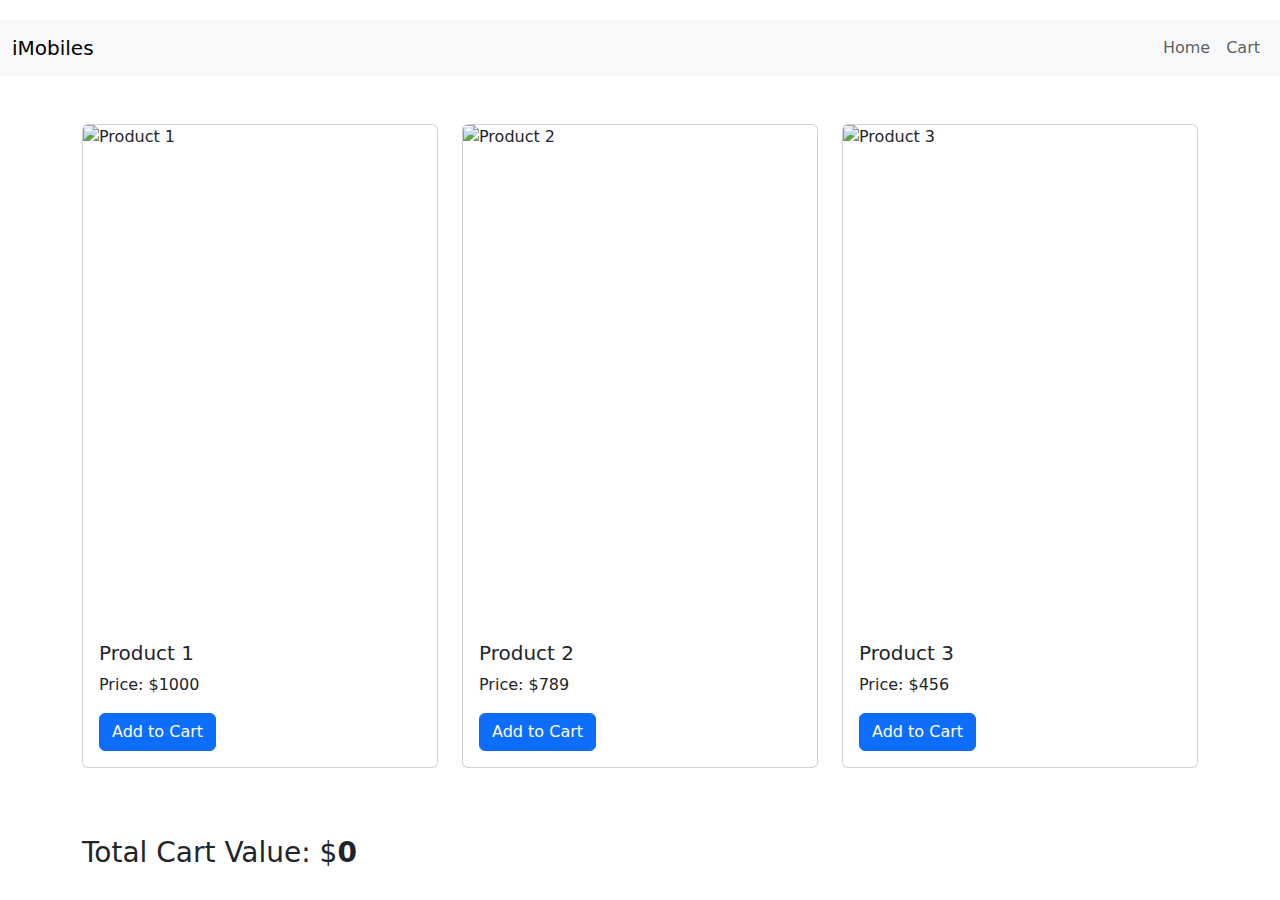
==== index.html @ 42404aba "commit all files" ====
<!DOCTYPE html>
<html lang="en">
<head>
    <meta charset="UTF-8">
    <meta name="viewport" content="width=device-width, initial-scale=1.0">
    <title>Product Landing Page</title>
    <link rel="stylesheet" href="https://cdn.jsdelivr.net/npm/bootstrap@5.3.0/dist/css/bootstrap.min.css">
    <link rel="stylesheet" href="style.css">
</head>
<body>
    <!-- Navbar -->
    <nav class="navbar navbar-expand-lg navbar-light bg-light">
        <div class="container-fluid">
            <a class="navbar-brand" href="#">iMobiles</a>
            <button class="navbar-toggler" type="button" data-bs-toggle="collapse" data-bs-target="#navbarNav" aria-controls="navbarNav" aria-expanded="false" aria-label="Toggle navigation">
                <span class="navbar-toggler-icon"></span>
            </button>
            <div class="collapse navbar-collapse" id="navbarNav">
                <ul class="navbar-nav ms-auto">
                    <li class="nav-item">
                        <a class="nav-link" href="index.html">Home</a>
                    </li>
                    <li class="nav-item">
                        <a class="nav-link" href="cart.html">Cart</a>
                    </li>
                </ul>
            </div>
        </div>
    </nav>

    <!-- Product Cards -->
    <div class="container mt-5">
        <div class="row">
            <div class="col-md-4">
                <div class="card">
                    <img src="assets/product1.jpg" class="card-img-top" alt="Product 1">
                    <div class="card-body">
                        <h5 class="card-title">Product 1</h5>
                        <p class="card-text">Price: $1000</p>
                        <button class="btn btn-primary add-to-cart" data-item="Product 1" data-price="1000">Add to Cart</button>
                    </div>
                </div>
            </div>
            <div class="col-md-4">
                <div class="card">
                    <img src="assets/product2.jpg" class="card-img-top" alt="Product 2">
                    <div class="card-body">
                        <h5 class="card-title">Product 2</h5>
                        <p class="card-text">Price: $789</p>
                        <button class="btn btn-primary add-to-cart" data-item="Product 2" data-price="789">Add to Cart</button>
                    </div>
                </div>
            </div>
            <div class="col-md-4">
                <div class="card">
                    <img src="assets/product3.jpg" class="card-img-top" alt="Product 3">
                    <div class="card-body">
                        <h5 class="card-title">Product 3</h5>
                        <p class="card-text">Price: $456</p>
                        <button class="btn btn-primary add-to-cart" data-item="Product 3" data-price="456">Add to Cart</button>
                    </div>
                </div>
            </div>
        </div>
    </div>

    <!-- Cart Total -->
    <div class="container mt-5">
        <h3>Total Cart Value: $<span id="cart-total">0</span></h3>
    </div>

    <script src="https://cdn.jsdelivr.net/npm/bootstrap@5.3.0/dist/js/bootstrap.bundle.min.js"></script>
    <script src="script.js"></script>
</body>
</html>
---- style.css ----
/* Basic styling */
body {
    padding-top: 20px;
}

.card {
    margin-bottom: 20px;
}
.card img {
    width: 100%; 
    height: 500px; 
    object-fit: cover; 
}
#cart-total {
    font-weight: bold;
}
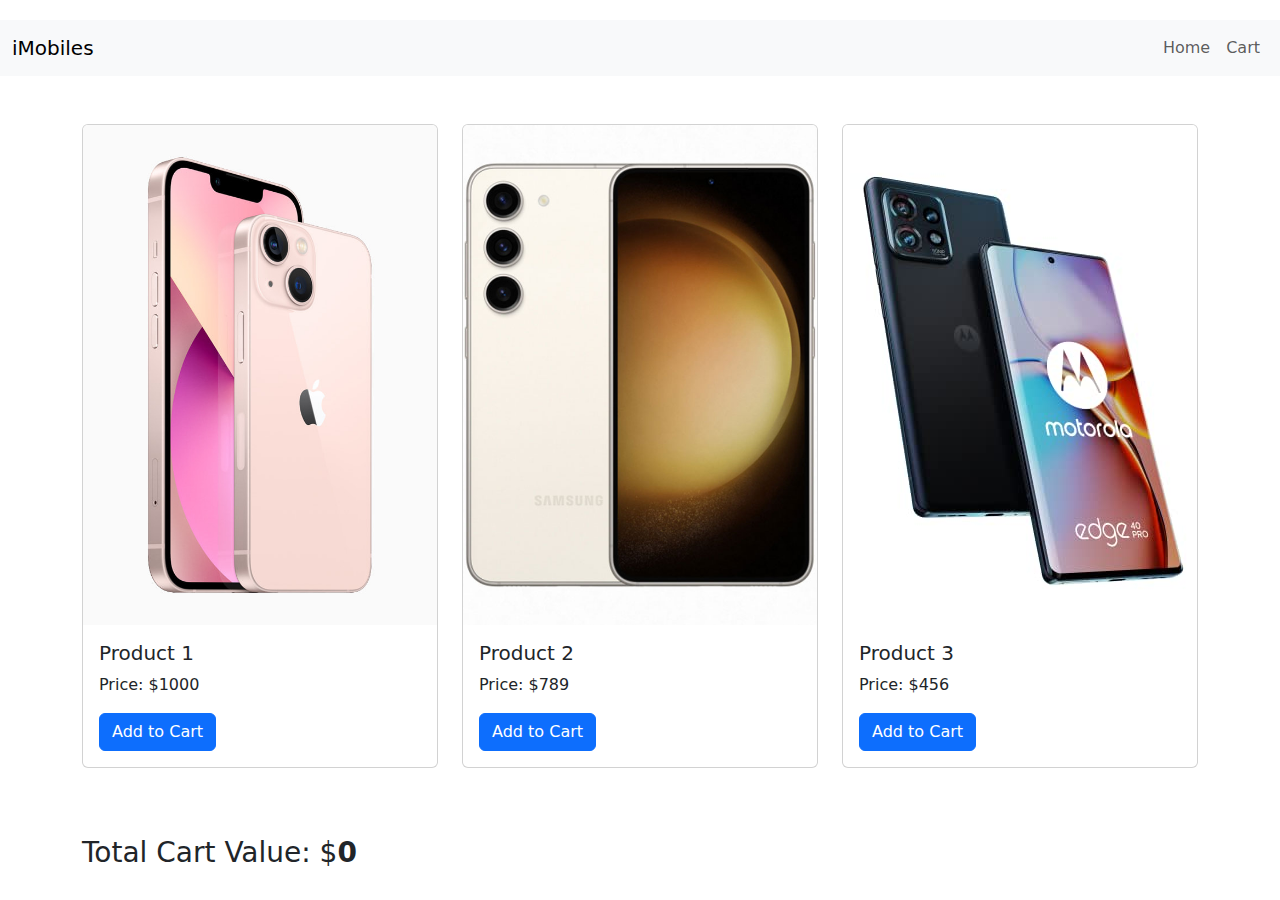
==== commit fa505aff: "Update index.html" ====
--- a/index.html
+++ b/index.html
@@ -33,7 +33,7 @@
         <div class="row">
             <div class="col-md-4">
                 <div class="card">
-                    <img src="assets/product1.jpg" class="card-img-top" alt="Product 1">
+                    <img src="product1.jpg" class="card-img-top" alt="Product 1">
                     <div class="card-body">
                         <h5 class="card-title">Product 1</h5>
                         <p class="card-text">Price: $1000</p>
@@ -43,7 +43,7 @@
             </div>
             <div class="col-md-4">
                 <div class="card">
-                    <img src="assets/product2.jpg" class="card-img-top" alt="Product 2">
+                    <img src="product2.jpg" class="card-img-top" alt="Product 2">
                     <div class="card-body">
                         <h5 class="card-title">Product 2</h5>
                         <p class="card-text">Price: $789</p>
@@ -53,7 +53,7 @@
             </div>
             <div class="col-md-4">
                 <div class="card">
-                    <img src="assets/product3.jpg" class="card-img-top" alt="Product 3">
+                    <img src="product3.jpg" class="card-img-top" alt="Product 3">
                     <div class="card-body">
                         <h5 class="card-title">Product 3</h5>
                         <p class="card-text">Price: $456</p>
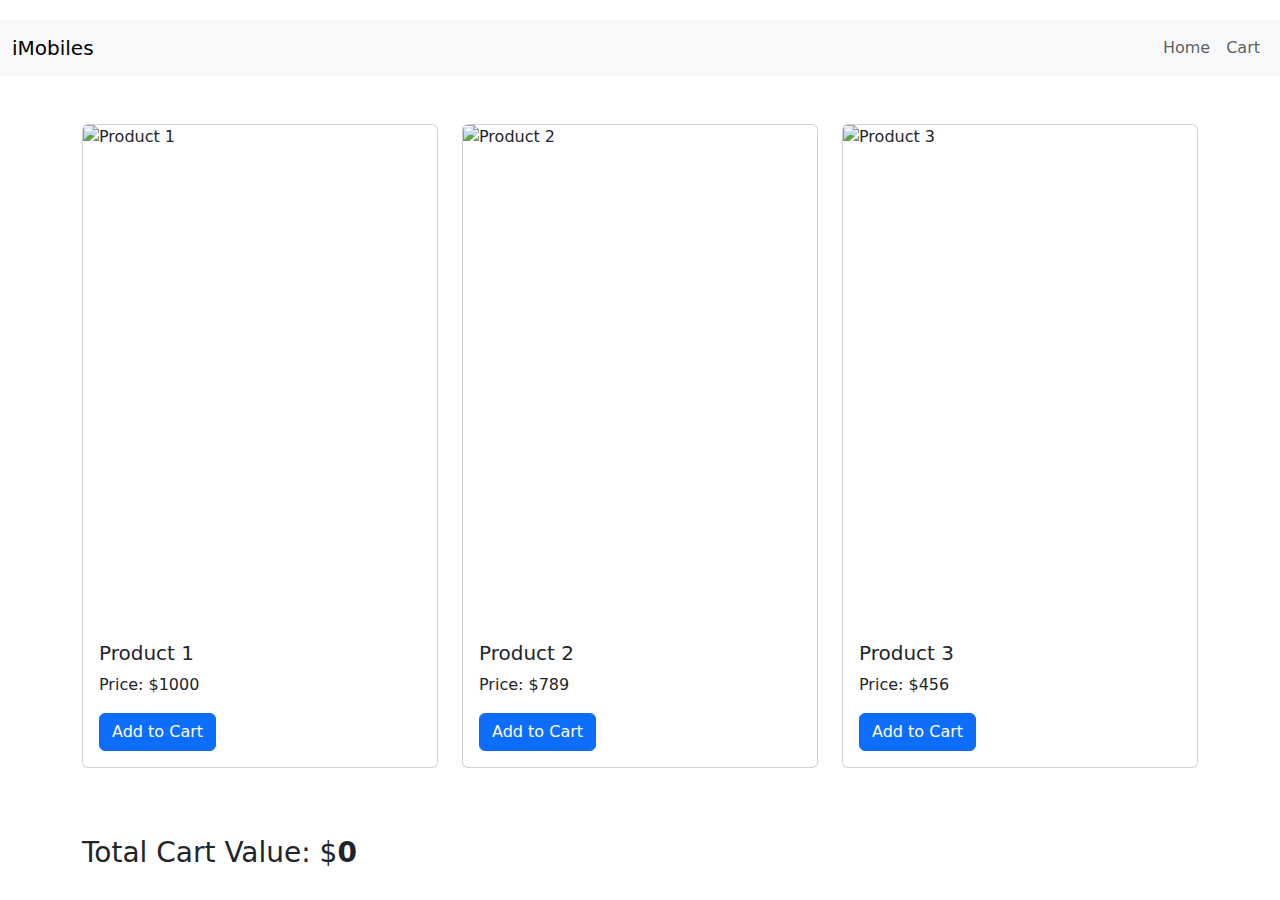
==== commit 7e5d473e: "Update index.html" ====
--- a/index.html
+++ b/index.html
@@ -33,7 +33,7 @@
         <div class="row">
             <div class="col-md-4">
                 <div class="card">
-                    <img src="product1.jpg" class="card-img-top" alt="Product 1">
+                    <img src="https://chinmayproduct.s3.ap-south-1.amazonaws.com/aws-project/assets/product1.jpg" class="card-img-top" alt="Product 1">
                     <div class="card-body">
                         <h5 class="card-title">Product 1</h5>
                         <p class="card-text">Price: $1000</p>
@@ -43,7 +43,7 @@
             </div>
             <div class="col-md-4">
                 <div class="card">
-                    <img src="product2.jpg" class="card-img-top" alt="Product 2">
+                    <img src="https://chinmayproduct.s3.ap-south-1.amazonaws.com/aws-project/assets/product2.jpg" class="card-img-top" alt="Product 2">
                     <div class="card-body">
                         <h5 class="card-title">Product 2</h5>
                         <p class="card-text">Price: $789</p>
@@ -53,7 +53,7 @@
             </div>
             <div class="col-md-4">
                 <div class="card">
-                    <img src="product3.jpg" class="card-img-top" alt="Product 3">
+                    <img src="https://chinmayproduct.s3.ap-south-1.amazonaws.com/aws-project/assets/product3.jpg" class="card-img-top" alt="Product 3">
                     <div class="card-body">
                         <h5 class="card-title">Product 3</h5>
                         <p class="card-text">Price: $456</p>
